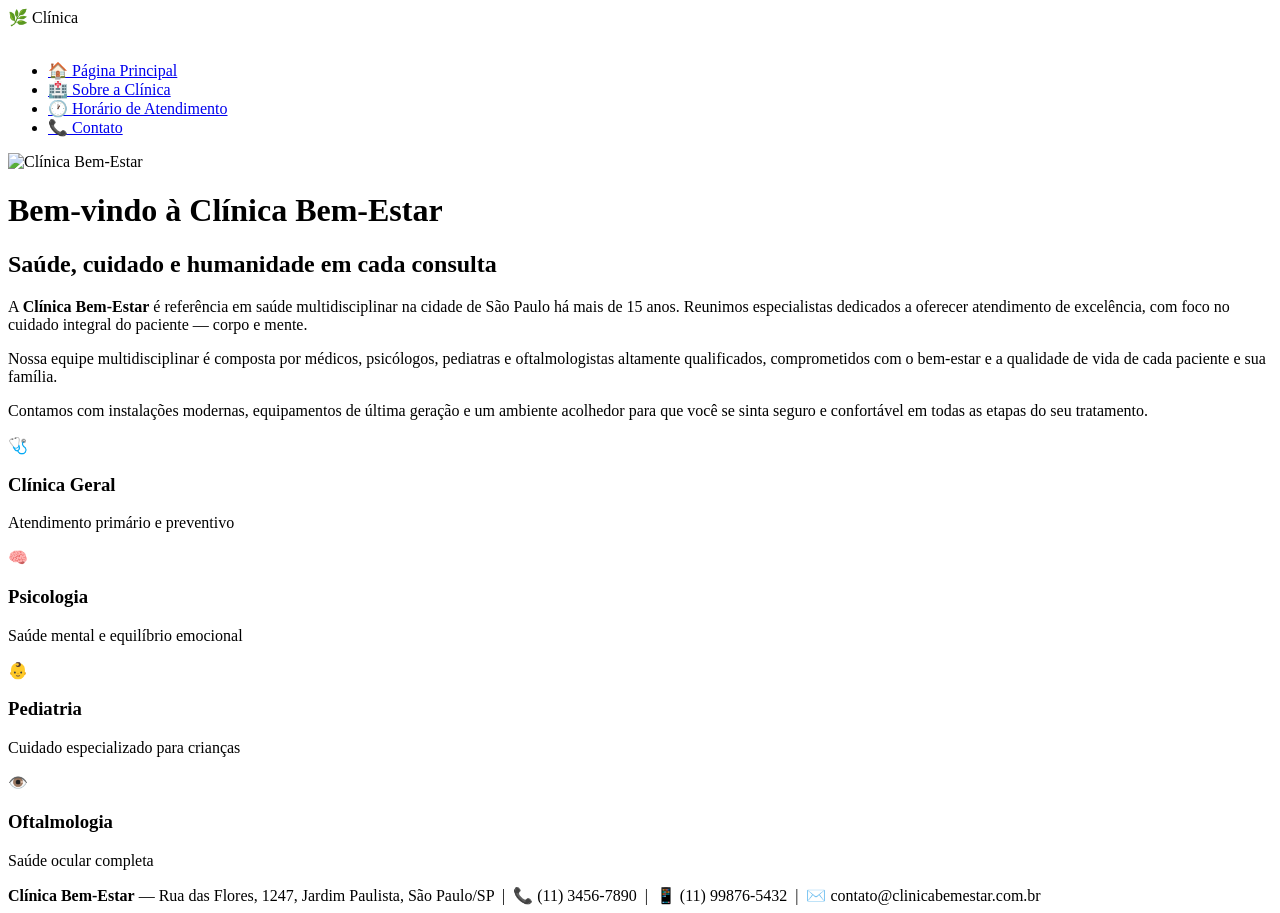
==== index.html @ 7e3a51c2 "Primeiro commit" ====
<!DOCTYPE html>
<html lang="pt-BR">
<head>
  <meta charset="UTF-8" />
  <meta name="viewport" content="width=device-width, initial-scale=1.0"/>
  <title>Clínica Bem-Estar — Página Principal</title>
  <link rel="preconnect" href="https://fonts.googleapis.com"/>
  <link href="https://fonts.googleapis.com/css2?family=Playfair+Display:wght@400;600;700&family=Lato:wght@300;400;700&display=swap" rel="stylesheet"/>
  <link rel="stylesheet" href="css/style.css"/>
</head>
<body>
<div class="wrapper">

  <!-- MENU -->
  <nav>
    <div class="logo">🌿 Clínica<br/><strong style="color:#fff">Bem-Estar</strong></div>
    <ul>
      <li><a href="index.html" class="ativo">🏠 Página Principal</a></li>
      <li><a href="sobre.html">🏥 Sobre a Clínica</a></li>
      <li><a href="horarios.html">🕐 Horário de Atendimento</a></li>
      <li><a href="contato.html">📞 Contato</a></li>
    </ul>
  </nav>

  <!-- HEADER -->
  <header>
    <img src="https://images.unsplash.com/photo-1519494026892-80bbd2d6fd0d?w=1200&q=80" alt="Clínica Bem-Estar"/>
    <div class="overlay">
      <h1>Bem-vindo à Clínica Bem-Estar</h1>
    </div>
  </header>

  <!-- CONTENT -->
  <main>
    <h2>Saúde, cuidado e humanidade em cada consulta</h2>

    <p>A <strong>Clínica Bem-Estar</strong> é referência em saúde multidisciplinar na cidade de São Paulo há mais de 15 anos. Reunimos especialistas dedicados a oferecer atendimento de excelência, com foco no cuidado integral do paciente — corpo e mente.</p>

    <p>Nossa equipe multidisciplinar é composta por médicos, psicólogos, pediatras e oftalmologistas altamente qualificados, comprometidos com o bem-estar e a qualidade de vida de cada paciente e sua família.</p>

    <p>Contamos com instalações modernas, equipamentos de última geração e um ambiente acolhedor para que você se sinta seguro e confortável em todas as etapas do seu tratamento.</p>

    <div class="cards">
      <div class="card">
        <div class="icon">🩺</div>
        <h3>Clínica Geral</h3>
        <p>Atendimento primário e preventivo</p>
      </div>
      <div class="card">
        <div class="icon">🧠</div>
        <h3>Psicologia</h3>
        <p>Saúde mental e equilíbrio emocional</p>
      </div>
      <div class="card">
        <div class="icon">👶</div>
        <h3>Pediatria</h3>
        <p>Cuidado especializado para crianças</p>
      </div>
      <div class="card">
        <div class="icon">👁️</div>
        <h3>Oftalmologia</h3>
        <p>Saúde ocular completa</p>
      </div>
    </div>
  </main>

  <!-- FOOTER -->
  <footer>
    <strong>Clínica Bem-Estar</strong> — Rua das Flores, 1247, Jardim Paulista, São Paulo/SP &nbsp;|&nbsp;
    📞 (11) 3456-7890 &nbsp;|&nbsp; 📱 (11) 99876-5432 &nbsp;|&nbsp; ✉️ contato@clinicabemestar.com.br
  </footer>

</div>
</body>
</html>
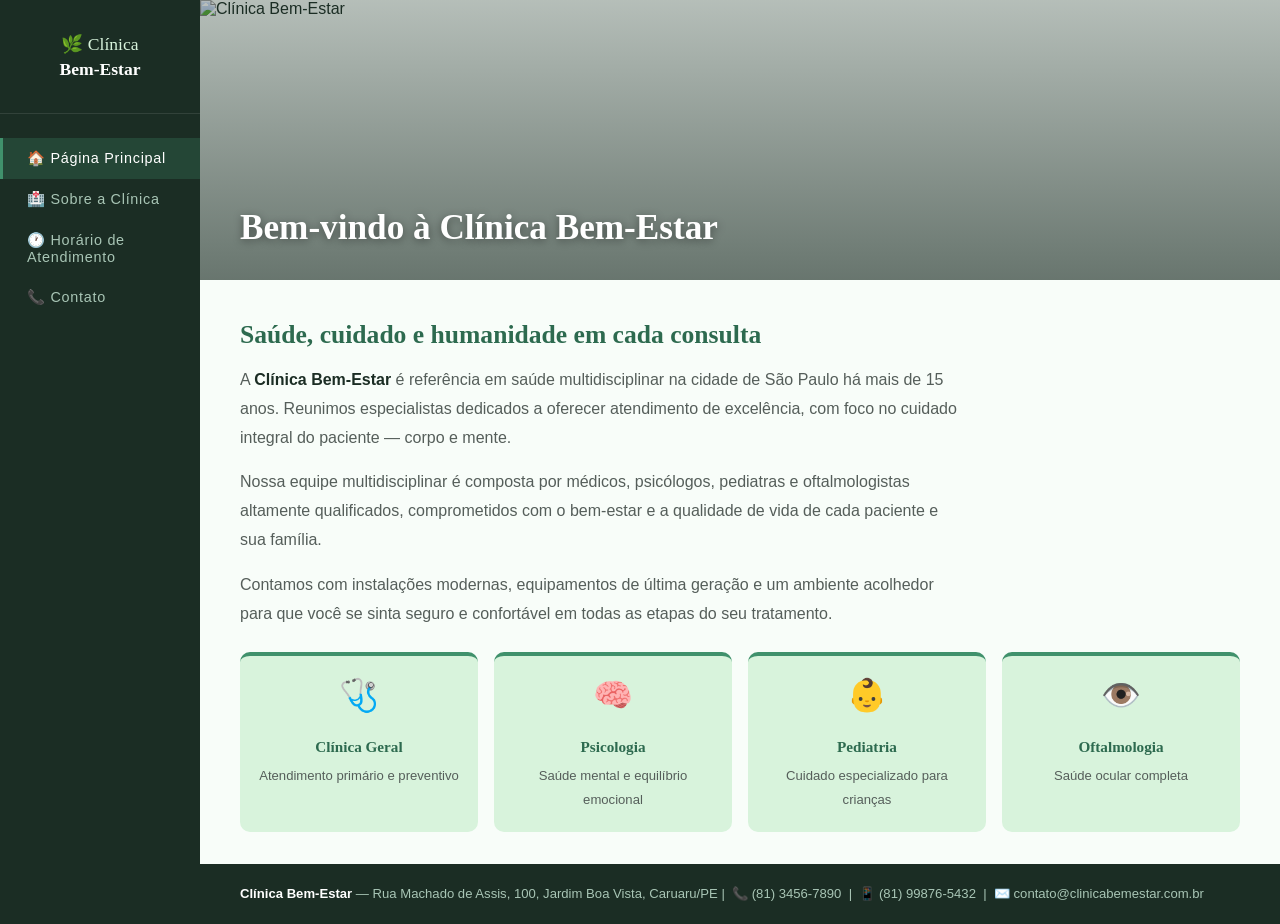
==== commit 30380b6e: "Atualiza rodapé com novo endereço e contatos da Clínica Bem-Estar em todas as páginas" ====
--- a/index.html
+++ b/index.html
@@ -66,9 +66,10 @@
 
   <!-- FOOTER -->
   <footer>
-    <strong>Clínica Bem-Estar</strong> — Rua das Flores, 1247, Jardim Paulista, São Paulo/SP &nbsp;|&nbsp;
-    📞 (11) 3456-7890 &nbsp;|&nbsp; 📱 (11) 99876-5432 &nbsp;|&nbsp; ✉️ contato@clinicabemestar.com.br
-  </footer>
+  <strong>Clínica Bem-Estar</strong> — Rua Machado de Assis, 100, Jardim Boa Vista, Caruaru/PE&nbsp;|&nbsp;
+  📞 (81) 3456-7890 &nbsp;|&nbsp; 📱 (81) 99876-5432 &nbsp;|&nbsp; ✉️ contato@clinicabemestar.com.br
+</footer>
+
 
 </div>
 </body>
--- a/css/style.css
+++ b/css/style.css
@@ -0,0 +1,385 @@
+/* ── RESET & VARIÁVEIS ── */
+*, *::before, *::after { box-sizing: border-box; margin: 0; padding: 0; }
+
+:root {
+  --verde:  #2d6a4f;
+  --verde2: #40916c;
+  --menta:  #d8f3dc;
+  --branco: #f8fdf9;
+  --cinza:  #555e5a;
+  --escuro: #1b2d24;
+}
+
+/* ── BASE ── */
+body {
+  font-family: 'Lato', sans-serif;
+  background: var(--branco);
+  color: var(--escuro);
+  min-height: 100vh;
+}
+
+/* ── LAYOUT PRINCIPAL ── */
+.wrapper {
+  display: grid;
+  grid-template-columns: 200px 1fr;
+  grid-template-rows: auto 1fr auto;
+  grid-template-areas:
+    "menu  header"
+    "menu  content"
+    "menu  footer";
+  min-height: 100vh;
+}
+
+/* ── MENU ── */
+nav {
+  grid-area: menu;
+  background: var(--escuro);
+  display: flex;
+  flex-direction: column;
+  align-items: stretch;
+  padding: 2rem 0;
+}
+
+nav .logo {
+  font-family: 'Playfair Display', serif;
+  color: var(--menta);
+  font-size: 1.1rem;
+  text-align: center;
+  padding: 0 1rem 2rem;
+  border-bottom: 1px solid rgba(255,255,255,.1);
+  line-height: 1.4;
+}
+
+nav ul { list-style: none; padding: 1.5rem 0; }
+
+nav ul li a {
+  display: block;
+  color: #a8c5b5;
+  text-decoration: none;
+  padding: .75rem 1.5rem;
+  font-size: .9rem;
+  letter-spacing: .05em;
+  transition: background .2s, color .2s;
+  border-left: 3px solid transparent;
+}
+
+nav ul li a:hover,
+nav ul li a.ativo {
+  background: rgba(64,145,108,.25);
+  color: #fff;
+  border-left-color: var(--verde2);
+}
+
+/* ── HEADER ── */
+header {
+  grid-area: header;
+  height: 280px;
+  overflow: hidden;
+  position: relative;
+}
+
+header img {
+  width: 100%;
+  height: 100%;
+  object-fit: cover;
+  display: block;
+}
+
+header .overlay {
+  position: absolute;
+  inset: 0;
+  background: linear-gradient(to bottom, rgba(27,45,36,.3), rgba(27,45,36,.65));
+  display: flex;
+  align-items: flex-end;
+  padding: 2rem 2.5rem;
+}
+
+header h1 {
+  font-family: 'Playfair Display', serif;
+  color: #fff;
+  font-size: 2.2rem;
+  text-shadow: 0 2px 8px rgba(0,0,0,.4);
+}
+
+/* ── MAIN / CONTENT ── */
+main {
+  grid-area: content;
+  padding: 2.5rem 2.5rem 2rem;
+}
+
+main h2 {
+  font-family: 'Playfair Display', serif;
+  color: var(--verde);
+  font-size: 1.6rem;
+  margin-bottom: 1rem;
+}
+
+main h3 {
+  font-family: 'Playfair Display', serif;
+  color: var(--verde2);
+  font-size: 1.15rem;
+  margin: 1.5rem 0 .5rem;
+}
+
+main p {
+  color: var(--cinza);
+  line-height: 1.8;
+  margin-bottom: 1rem;
+  max-width: 720px;
+}
+
+main strong { color: var(--escuro); }
+
+main ul {
+  margin: .5rem 0 1rem 1.5rem;
+  color: var(--cinza);
+  line-height: 2;
+}
+
+/* ── FOOTER ── */
+footer {
+  grid-area: footer;
+  background: var(--escuro);
+  color: #a8c5b5;
+  padding: 1.2rem 2.5rem;
+  font-size: .82rem;
+  line-height: 1.7;
+}
+
+footer strong { color: #fff; }
+
+/* ════════════════════════════════
+   INDEX — CARDS DE ESPECIALIDADES
+   ════════════════════════════════ */
+.cards {
+  display: grid;
+  grid-template-columns: repeat(auto-fit, minmax(180px, 1fr));
+  gap: 1rem;
+  margin-top: 1.5rem;
+}
+
+.card {
+  background: var(--menta);
+  border-radius: 10px;
+  padding: 1.25rem 1rem;
+  text-align: center;
+  border-top: 4px solid var(--verde2);
+}
+
+.card .icon { font-size: 2rem; margin-bottom: .5rem; }
+.card h3    { font-size: .95rem; color: var(--verde); font-weight: 700; }
+.card p     { font-size: .82rem; color: var(--cinza); margin: 0; }
+
+/* ════════════════════════════════
+   SOBRE — DESTAQUE E EQUIPE
+   ════════════════════════════════ */
+.destaque {
+  background: var(--menta);
+  border-left: 4px solid var(--verde2);
+  padding: 1rem 1.25rem;
+  border-radius: 0 8px 8px 0;
+  margin: 1.5rem 0;
+  max-width: 720px;
+}
+
+.destaque p {
+  margin: 0;
+  font-style: italic;
+  color: var(--verde);
+}
+
+.equipe {
+  display: grid;
+  grid-template-columns: repeat(auto-fit, minmax(160px, 1fr));
+  gap: 1rem;
+  margin-top: 1rem;
+}
+
+.membro {
+  text-align: center;
+  padding: 1rem;
+  background: #fff;
+  border-radius: 10px;
+  border: 1px solid #c8e6d0;
+}
+
+.membro .avatar { font-size: 2.5rem; }
+.membro h4      { font-size: .88rem; color: var(--verde); margin: .4rem 0 .2rem; }
+.membro p       { font-size: .78rem; color: var(--cinza); margin: 0; }
+
+/* ════════════════════════════════
+   HORÁRIOS — TABELA
+   ════════════════════════════════ */
+.table-wrap { overflow-x: auto; margin-top: 1rem; }
+
+table {
+  border-collapse: collapse;
+  width: 100%;
+  min-width: 520px;
+  font-size: .92rem;
+  border-radius: 10px;
+  overflow: hidden;
+  box-shadow: 0 2px 12px rgba(45,106,79,.12);
+}
+
+thead { background: var(--verde); color: #fff; }
+
+thead th {
+  padding: .9rem 1.2rem;
+  text-align: center;
+  font-weight: 700;
+  letter-spacing: .03em;
+}
+
+thead th:first-child { text-align: left; }
+
+tbody tr:nth-child(even) { background: #edf7f0; }
+tbody tr:nth-child(odd)  { background: #fff; }
+tbody tr:hover           { background: var(--menta); transition: background .2s; }
+
+tbody td {
+  padding: .85rem 1.2rem;
+  color: var(--cinza);
+  text-align: center;
+  border-bottom: 1px solid #d0ead8;
+}
+
+tbody td:first-child {
+  text-align: left;
+  font-weight: 700;
+  color: var(--escuro);
+}
+
+.tag-fechado {
+  background: #fee2e2;
+  color: #b91c1c;
+  padding: .2rem .6rem;
+  border-radius: 999px;
+  font-size: .78rem;
+  font-weight: 700;
+}
+
+.tag-aberto {
+  background: var(--menta);
+  color: var(--verde);
+  padding: .2rem .6rem;
+  border-radius: 999px;
+  font-size: .78rem;
+  font-weight: 700;
+}
+
+.aviso {
+  display: flex;
+  align-items: flex-start;
+  gap: .75rem;
+  background: #fffbeb;
+  border-left: 4px solid #f59e0b;
+  border-radius: 0 8px 8px 0;
+  padding: 1rem 1.25rem;
+  margin: 1.5rem 0;
+  max-width: 680px;
+}
+
+.aviso span { font-size: 1.3rem; }
+.aviso p    { margin: 0; font-size: .88rem; color: #92400e; }
+
+/* ════════════════════════════════
+   CONTATO — GRID, INFOS, MAPA E FORM
+   ════════════════════════════════ */
+.contato-grid {
+  display: grid;
+  grid-template-columns: 1fr 1fr;
+  gap: 2rem;
+  max-width: 900px;
+  margin-top: .5rem;
+}
+
+.info-block {
+  display: flex;
+  gap: .75rem;
+  align-items: flex-start;
+  margin-bottom: 1rem;
+}
+
+.info-block .ic { font-size: 1.4rem; line-height: 1; margin-top: .1rem; }
+.info-block div p        { margin: 0; font-size: .9rem; color: var(--cinza); }
+.info-block div strong   { font-size: .95rem; color: var(--escuro); display: block; margin-bottom: .1rem; }
+
+.map-wrap {
+  border-radius: 12px;
+  overflow: hidden;
+  box-shadow: 0 2px 12px rgba(45,106,79,.15);
+  margin-top: .5rem;
+}
+
+.map-wrap iframe { display: block; width: 100%; height: 240px; border: 0; }
+
+/* Formulário */
+.form-col { display: flex; flex-direction: column; gap: 0; }
+
+.form-group {
+  display: flex;
+  flex-direction: column;
+  margin-bottom: 1rem;
+}
+
+.form-group label {
+  font-size: .82rem;
+  font-weight: 700;
+  color: var(--verde);
+  margin-bottom: .35rem;
+  letter-spacing: .04em;
+  text-transform: uppercase;
+}
+
+.form-group input,
+.form-group textarea {
+  border: 1.5px solid #b7ddc5;
+  border-radius: 7px;
+  padding: .65rem .9rem;
+  font-size: .92rem;
+  font-family: 'Lato', sans-serif;
+  color: var(--escuro);
+  background: #fff;
+  transition: border-color .2s, box-shadow .2s;
+  outline: none;
+}
+
+.form-group input:focus,
+.form-group textarea:focus {
+  border-color: var(--verde2);
+  box-shadow: 0 0 0 3px rgba(64,145,108,.15);
+}
+
+.form-group textarea { resize: vertical; min-height: 110px; }
+
+.btn-group { display: flex; gap: .75rem; margin-top: .25rem; }
+
+.btn-enviar {
+  background: var(--verde);
+  color: #fff;
+  border: none;
+  padding: .7rem 1.6rem;
+  border-radius: 7px;
+  font-size: .92rem;
+  font-family: 'Lato', sans-serif;
+  font-weight: 700;
+  cursor: pointer;
+  transition: background .2s, transform .1s;
+}
+
+.btn-enviar:hover { background: var(--verde2); transform: translateY(-1px); }
+
+.btn-limpar {
+  background: transparent;
+  color: var(--cinza);
+  border: 1.5px solid #b7ddc5;
+  padding: .7rem 1.2rem;
+  border-radius: 7px;
+  font-size: .92rem;
+  font-family: 'Lato', sans-serif;
+  cursor: pointer;
+  transition: border-color .2s, color .2s;
+}
+
+.btn-limpar:hover { border-color: var(--verde2); color: var(--verde); }
